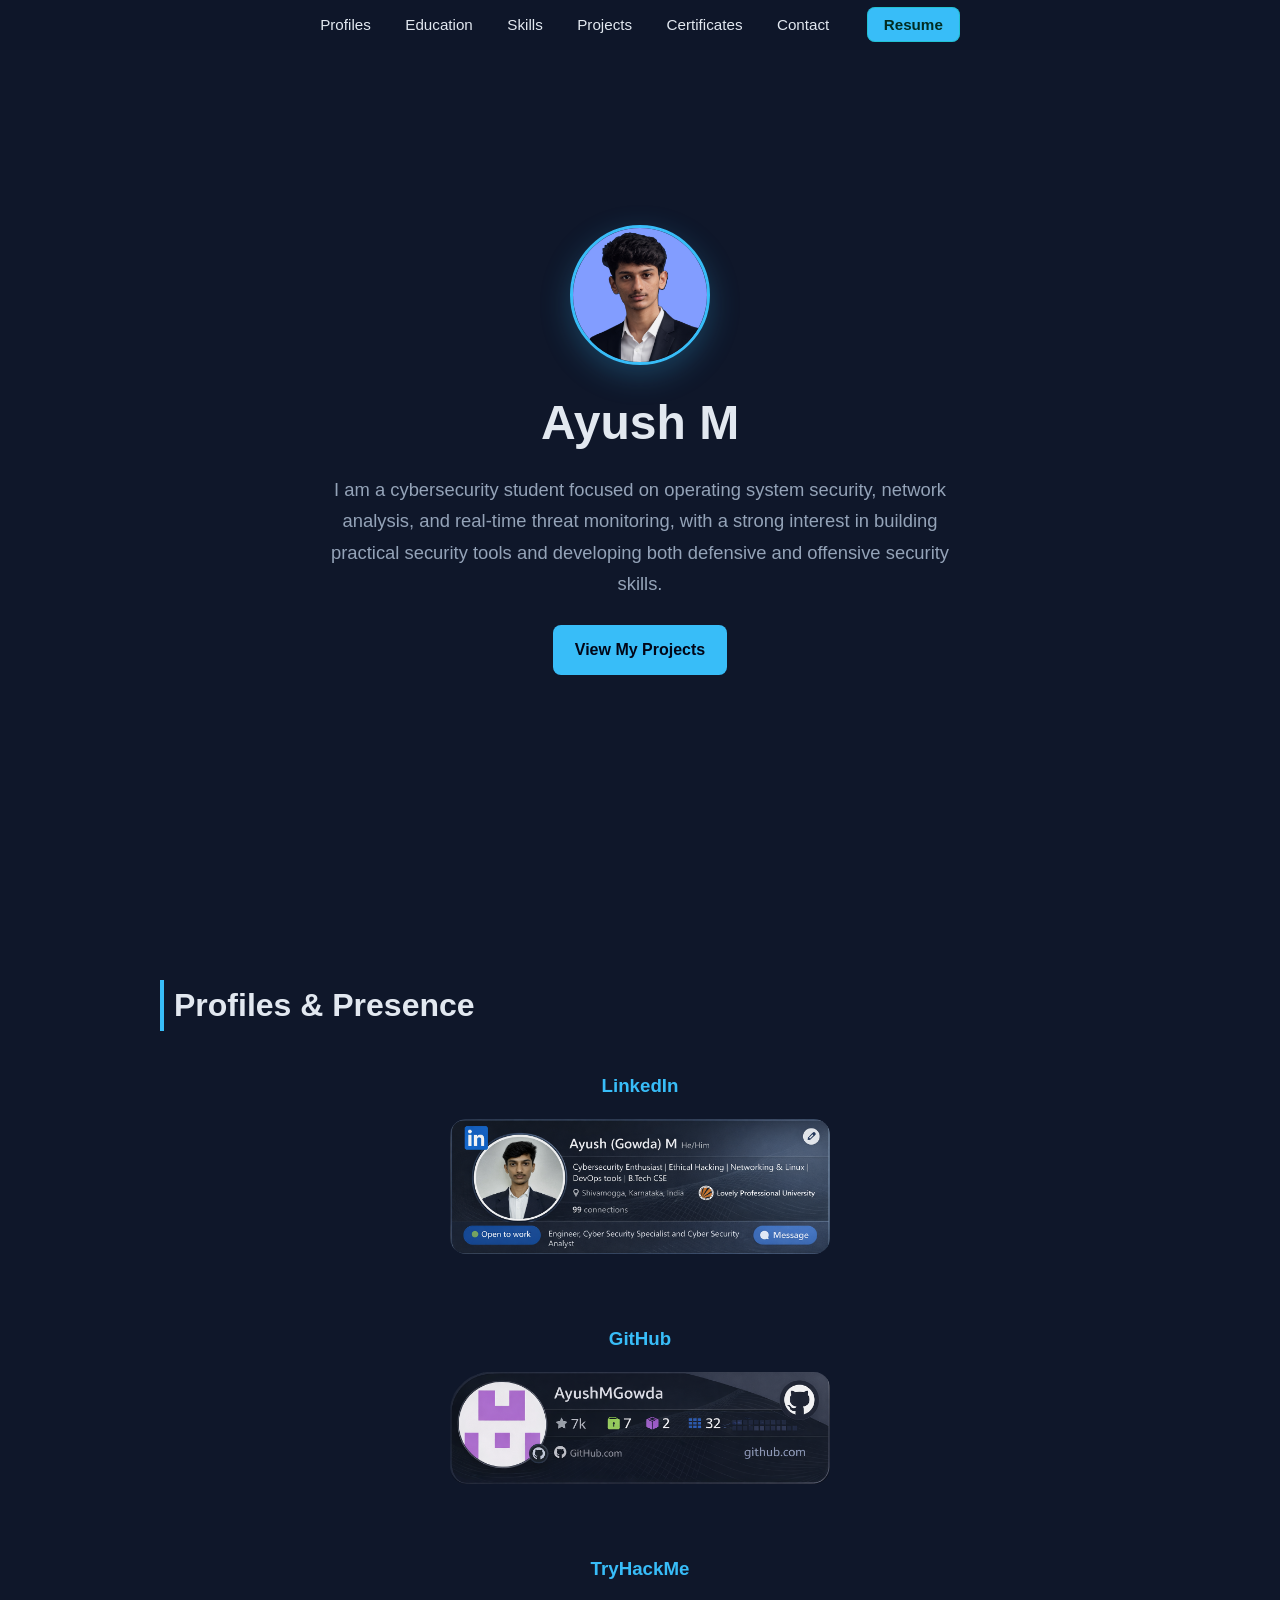
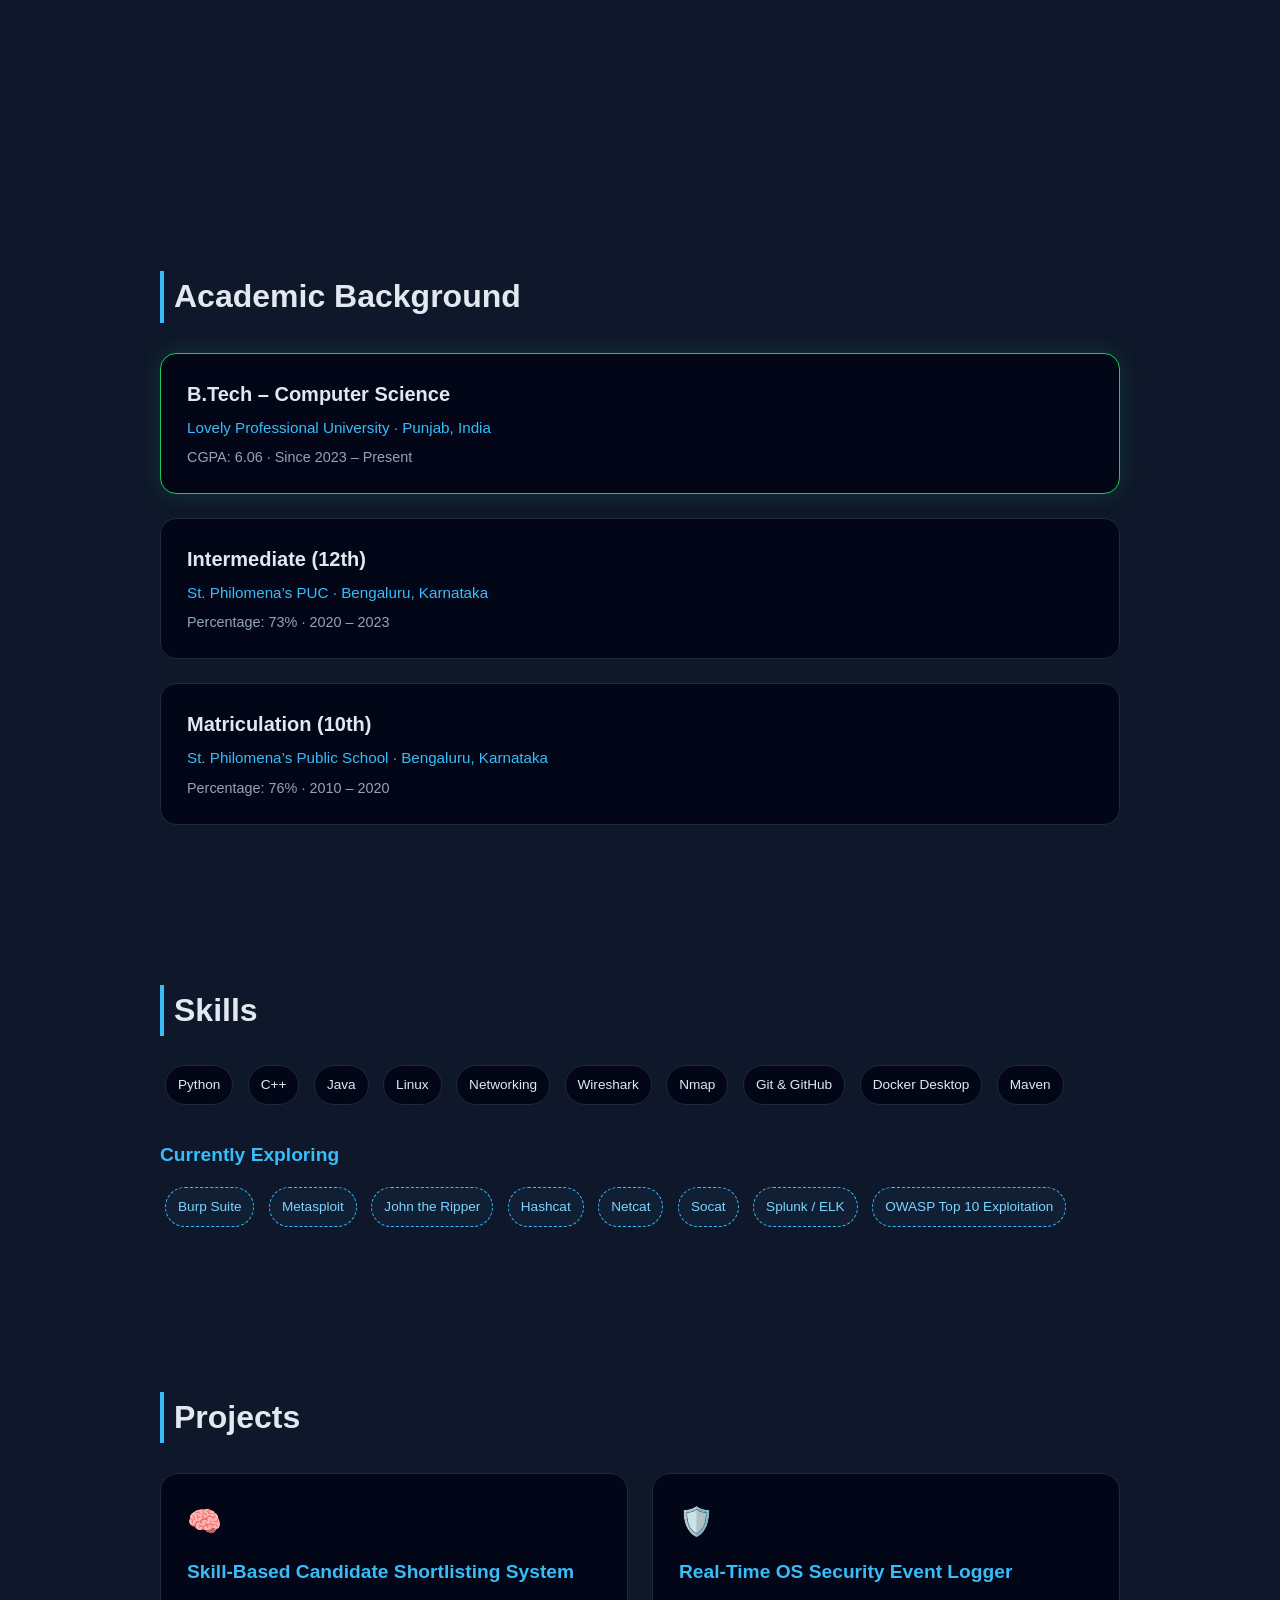
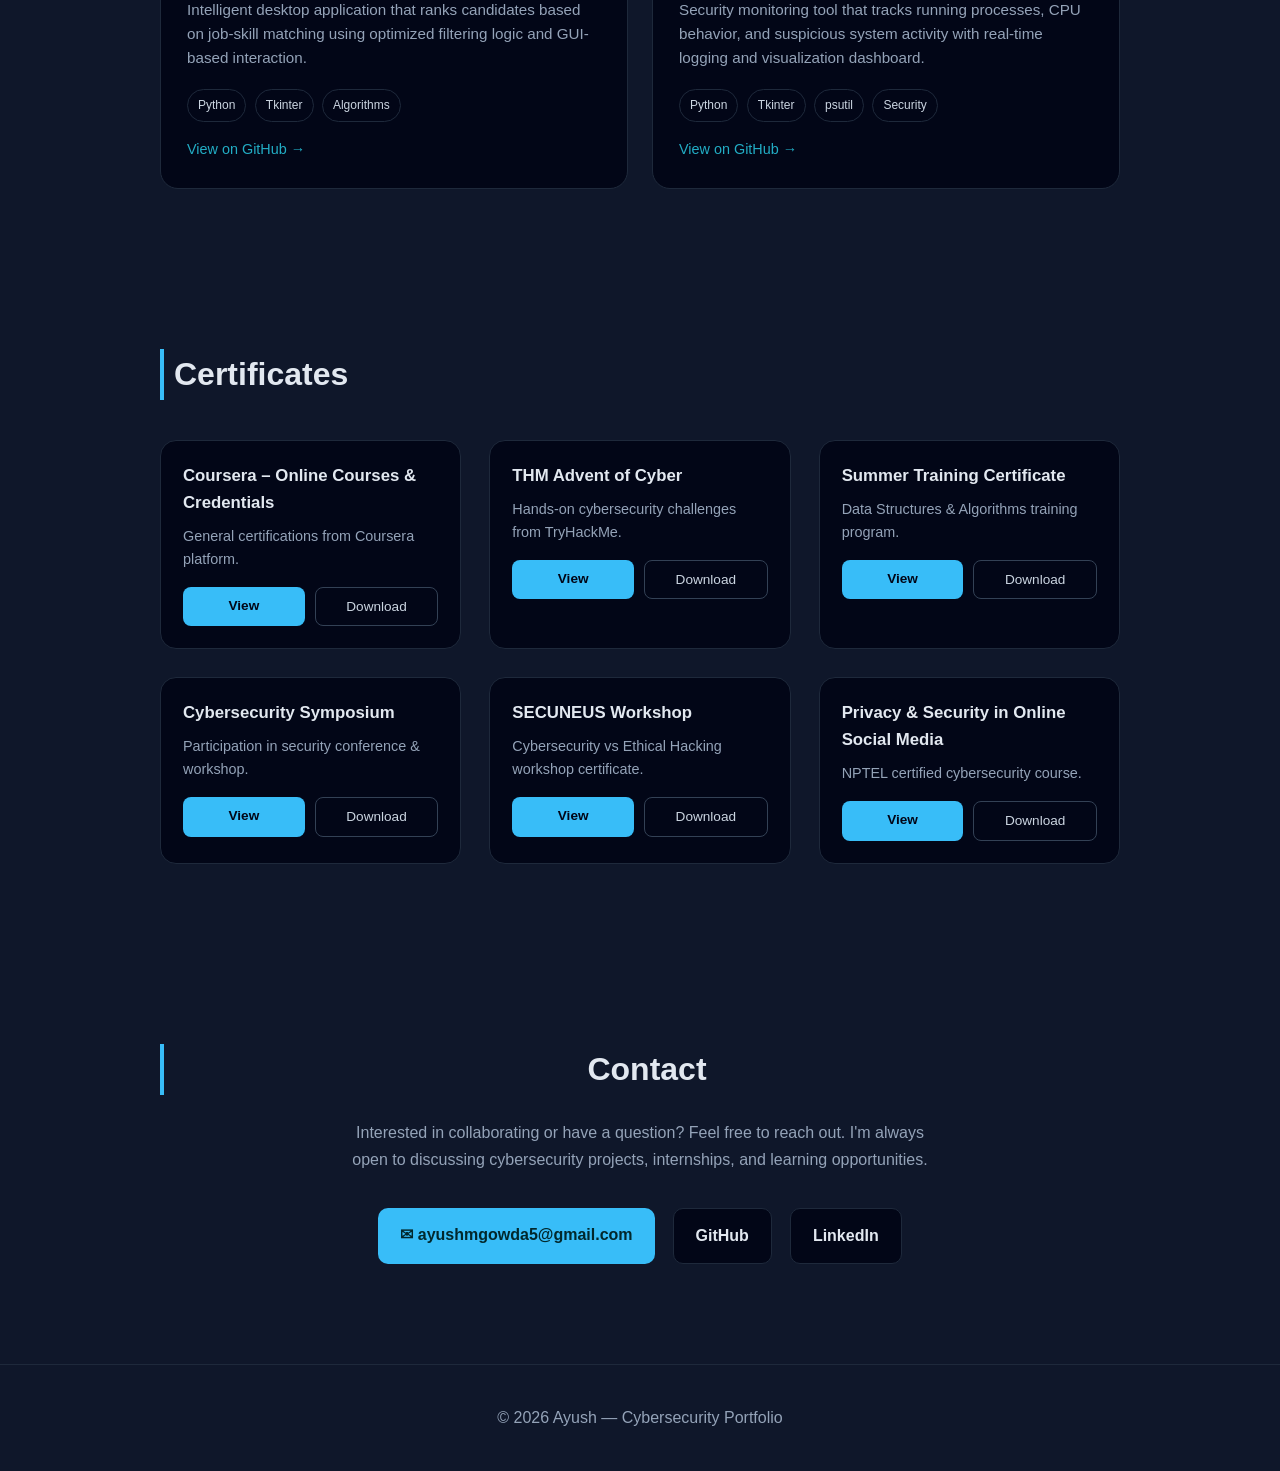
==== index.html @ c47e3561 "files upload" ====
<!DOCTYPE html>
<html lang="en">
<head>
  <meta charset="UTF-8" />
  <meta name="viewport" content="width=device-width, initial-scale=1.0" />
  <title>Ayush M | Cybersecurity Portfolio</title>

  <link rel="stylesheet" href="style.css" />
</head>

<body>

  <!-- ===== Navbar ===== -->
  <nav aria-label="Main navigation">
    <a href="#profiles">Profiles</a>
    <a href="#education">Education</a>
    <a href="#skills">Skills</a>
    <a href="#projects">Projects</a>
    <a href="#certificates">Certificates</a>
    <a href="#contact">Contact</a>
    <a href="https://drive.google.com/file/d/1e9GS_z1TIS4HU4Tg2Tjw9LN18gE1w0UC/view?usp=sharing" class="resume-btn" target="_blank">Resume</a>

  </nav>

  <!-- ===== Hero ===== -->
  <header class="hero">
    <img src="profile.png" alt="Portrait of Ayush M" class="hero-photo" />

    <h1>Ayush M</h1>

    <p class="hero-tagline">
      I am a cybersecurity student focused on operating system security,
       network analysis, and real-time threat monitoring, with a strong
      interest in building practical security tools and developing both
       defensive and offensive security skills.
    </p>

    <a class="button" href="#projects">View My Projects</a>
  </header>

  <!-- ===== Profiles ===== -->
  <section id="profiles">
    <h2>Profiles & Presence</h2>

    <div class="profiles-grid">

      <div class="profile-badge">
        <h3>LinkedIn</h3>
        <a href="https://www.linkedin.com/in/ayush-m-gowda/" target="_blank" rel="noopener noreferrer">
          <img src="linkedin_profile_badge.png" alt="LinkedIn profile preview of Ayush M">
        </a>
      </div>

      <div class="profile-badge">
        <h3>GitHub</h3>
        <a href="https://github.com/AyushMGowda" target="_blank" rel="noopener noreferrer">
          <img src="github_profile_badge.png" alt="GitHub profile preview of Ayush M">
        </a>
      </div>

      <div class="profile-badge">
        <h3>TryHackMe</h3>
        <!-- iframe should NOT be inside anchor -->
        <iframe
          src="https://tryhackme.com/api/v2/badges/public-profile?userPublicId=5885483"
          loading="lazy"
          title="TryHackMe public badge for ayushmgowda5">
        </iframe>
      </div>

    </div>
  </section>

  <!-- ===== Education ===== -->
<section id="education">
  <h2>Academic Background</h2>

  <div class="edu-timeline">

    <div class="edu-card highlight">
      <h3>B.Tech – Computer Science</h3>
      <p class="edu-place">Lovely Professional University · Punjab, India</p>
      <p class="edu-meta">CGPA: 6.06 · Since 2023 – Present</p>
    </div>

    <div class="edu-card">
      <h3>Intermediate (12th)</h3>
      <p class="edu-place">St. Philomena’s PUC · Bengaluru, Karnataka</p>
      <p class="edu-meta">Percentage: 73% · 2020 – 2023</p>
    </div>

    <div class="edu-card">
      <h3>Matriculation (10th)</h3>
      <p class="edu-place">St. Philomena’s Public School · Bengaluru, Karnataka</p>
      <p class="edu-meta">Percentage: 76% · 2010 – 2020</p>
    </div>

  </div>
</section>

  <!-- ===== Skills ===== -->
  <section id="skills">
    <h2>Skills</h2>
    <div class="skills">
      <span>Python</span>
      <span>C++</span>
      <span>Java</span>
      <span>Linux</span>
      <span>Networking</span>
      <span>Wireshark</span>
      <span>Nmap</span>
      <span>Git & GitHub</span>
      <span>Docker Desktop</span>
      <span>Maven</span>
    </div>

    <h3 class="skills-subtitle">Currently Exploring</h3>

<div class="skills learning">
  <span>Burp Suite</span>
  <span>Metasploit</span>
  <span>John the Ripper</span>
  <span>Hashcat</span>
  <span>Netcat</span>
  <span>Socat</span>
  <span>Splunk / ELK</span>
  <span>OWASP Top 10 Exploitation</span>
</div>

  </section>

<!-- ===== Projects ===== -->
<section id="projects">
  <h2>Projects</h2>

  <div class="projects">

    <!-- Project 1 -->
    <div class="project-card">
      <div class="project-icon">🧠</div>

      <h3>Skill-Based Candidate Shortlisting System</h3>

      <p>
        Intelligent desktop application that ranks candidates based on
        job-skill matching using optimized filtering logic and GUI-based
        interaction.
      </p>

      <div class="project-tags">
        <span>Python</span>
        <span>Tkinter</span>
        <span>Algorithms</span>
      </div>

      <a href="#" class="project-link" target="_blank">
        View on GitHub →
      </a>
    </div>


    <!-- Project 2 -->
    <div class="project-card">
      <div class="project-icon">🛡️</div>

      <h3>Real-Time OS Security Event Logger</h3>

      <p>
        Security monitoring tool that tracks running processes,
        CPU behavior, and suspicious system activity with real-time logging
        and visualization dashboard.
      </p>

      <div class="project-tags">
        <span>Python</span>
        <span>Tkinter</span>
        <span>psutil</span>
        <span>Security</span>
      </div>

      <a href="#" class="project-link" target="_blank">
        View on GitHub →
      </a>
    </div>

  </div>
</section>


  <!-- ===== Certificates ===== -->
  <section id="certificates">
    <h2>Certificates</h2>

    <div class="cert-grid">

      <div class="cert-card">
        <h3>Coursera – Online Courses & Credentials</h3>
        <p>General certifications from Coursera platform.</p>
        <div class="cert-actions">
          <a href="https://drive.google.com/file/d/1CeK_8EjUZOMtSkcvjGCDk52lTaQOgb_Z/view" target="_blank" class="view">View</a>
          <a href="https://drive.google.com/uc?export=download&id=1CeK_8EjUZOMtSkcvjGCDk52lTaQOgb_Z" class="download">Download</a>
        </div>
      </div>

      <div class="cert-card">
        <h3>THM Advent of Cyber</h3>
        <p>Hands-on cybersecurity challenges from TryHackMe.</p>
        <div class="cert-actions">
          <a href="https://drive.google.com/file/d/17itFkmhYwavqNWY-CuV1o-xlTZSJJIsL/view" target="_blank" class="view">View</a>
          <a href="https://drive.google.com/uc?export=download&id=17itFkmhYwavqNWY-CuV1o-xlTZSJJIsL" class="download">Download</a>
        </div>
      </div>

      <div class="cert-card">
        <h3>Summer Training Certificate</h3>
        <p>Data Structures & Algorithms training program.</p>
        <div class="cert-actions">
          <a href="https://drive.google.com/file/d/1c_GR7cIvp_8b8wztqER3wLENBntvOQyf/view" target="_blank" class="view">View</a>
          <a href="https://drive.google.com/uc?export=download&id=1c_GR7cIvp_8b8wztqER3wLENBntvOQyf" class="download">Download</a>
        </div>
      </div>

      <div class="cert-card">
        <h3>Cybersecurity Symposium</h3>
        <p>Participation in security conference & workshop.</p>
        <div class="cert-actions">
          <a href="https://drive.google.com/file/d/1qPj5F5xiitFDLBQ02G-q_QYHvZDHtDNQ/view" target="_blank" class="view">View</a>
          <a href="https://drive.google.com/uc?export=download&id=1qPj5F5xiitFDLBQ02G-q_QYHvZDHtDNQ" class="download">Download</a>
        </div>
      </div>

      <div class="cert-card">
        <h3>SECUNEUS Workshop</h3>
        <p>Cybersecurity vs Ethical Hacking workshop certificate.</p>
        <div class="cert-actions">
          <a href="https://drive.google.com/file/d/1QDGmNVqzE8zt6BCQBCf60lFXmJiVtIOt/view" target="_blank" class="view">View</a>
          <a href="https://drive.google.com/uc?export=download&id=1QDGmNVqzE8zt6BCQBCf60lFXmJiVtIOt" class="download">Download</a>
        </div>
      </div>

      <div class="cert-card">
        <h3>Privacy & Security in Online Social Media</h3>
        <p>NPTEL certified cybersecurity course.</p>
        <div class="cert-actions">
          <a href="https://drive.google.com/file/d/1Kfb9rkTUmOOCiqLbY4N63pXbIK0rRkrx/view" target="_blank" class="view">View</a>
          <a href="https://drive.google.com/uc?export=download&id=1Kfb9rkTUmOOCiqLbY4N63pXbIK0rRkrx" class="download">Download</a>
        </div>
      </div>

    </div>
  </section>



  <!-- ===== Contact ===== -->
<section id="contact" class="contact-section">
  <h2>Contact</h2>

  <p class="contact-desc">
    Interested in collaborating or have a question?  
    Feel free to reach out. I'm always open to discussing  
    cybersecurity projects, internships, and learning opportunities.
  </p>

  <div class="contact-buttons">

    <a href="mailto:ayushmgowda5@gmail.com" class="contact-btn primary">
      ✉ ayushmgowda5@gmail.com
    </a>

    <a href="https://github.com/AyushMGowda" target="_blank" class="contact-btn">
      GitHub
    </a>

    <a href="https://www.linkedin.com/in/ayush-m-gowda/" target="_blank" class="contact-btn">
      LinkedIn
    </a>

  </div>
</section>


  <footer>
    <p>© 2026 Ayush — Cybersecurity Portfolio</p>
  </footer>

</body>
</html>
---- style.css ----
* {
  margin: 0;
  padding: 0;
  box-sizing: border-box;
  font-family: Arial, Helvetica, sans-serif;
}

body {
  background: #0f172a;
  color: #e2e8f0;
  line-height: 1.6;
}

/* ===== Navbar ===== */
nav {
  position: fixed;
  top: 0;
  width: 100%;
  background: rgba(15, 23, 42, 0.9);
  padding: 12px 0;
  text-align: center;
  backdrop-filter: blur(10px);
  z-index: 1000;
}

nav a {
  color: #e2e8f0;
  margin: 0 15px;
  text-decoration: none;
  font-size: 0.95rem;
  transition: color 0.3s;
}

nav a:hover {
  color: #38bdf8;
}

/* ===== Resume Button in Navbar ===== */
.resume-btn {
  background: #38bdf8;            /* bright green accent */
  color: #022c22;
  padding: 8px 16px;
  border-radius: 8px;
  font-weight: 600;
  margin-left: 18px;
  transition: all 0.25s ease;
  border: 1px solid rgba(0, 197, 154, 0.4);
}

.resume-btn:hover {
  background: #16a38b;
  color: #ecfdf5;
  transform: translateY(-1px);
  box-shadow: 0 6px 18px rgba(34,197,94,0.25);
}


/* ===== Hero ===== */
.hero {
  height: 100vh;
  display: flex;
  flex-direction: column;
  justify-content: center;
  align-items: center;
  text-align: center;
  padding: 20px;
}

.hero-photo {
  width: 140px;
  height: 140px;
  object-fit: cover;
  border-radius: 50%;
  border: 3px solid #38bdf8;
  margin-bottom: 20px;
  box-shadow: 0 10px 30px rgba(56, 189, 248, 0.25);
}

.hero h1 {
  font-size: 3rem;
  margin-bottom: 12px;
}

.hero-tagline {
  max-width: 620px;
  font-size: 1.15rem;
  color: #94a3b8;
  line-height: 1.7;
}

.button {
  display: inline-block;
  margin-top: 26px;
  padding: 12px 22px;
  background: #38bdf8;
  color: #020617;
  border-radius: 8px;
  text-decoration: none;
  font-weight: bold;
  transition: 0.25s ease;
}

.button:hover {
  background: #0ea5e9;
  transform: translateY(-2px);
}

/* ===== Education Section ===== */

#education {
  padding-top: 60px;
}

.edu-timeline {
  display: flex;
  flex-direction: column;
  gap: 24px;
  margin-top: 30px;
}

/* Card base */
.edu-card {
  background: linear-gradient(145deg, #020617, #020617);
  border: 1px solid #1e293b;
  border-radius: 16px;
  padding: 24px 26px;
  transition: 0.25s ease;
  position: relative;
}

/* Hover glow */
.edu-card:hover {
  transform: translateY(-4px);
  border-color: #38bdf8;
  box-shadow: 0 0 18px rgba(56, 189, 248, 0.15);
}

/* Highlight current degree */
.edu-card.highlight {
  border-color: #22c55e;
  box-shadow: 0 0 22px rgba(34, 197, 94, 0.18);
}

/* Title */
.edu-card h3 {
  font-size: 1.25rem;
  color: #e2e8f0;
  margin-bottom: 6px;
}

/* University / school */
.edu-place {
  color: #38bdf8;
  font-size: 0.95rem;
  margin-bottom: 6px;
}

/* CGPA / % / year */
.edu-meta {
  color: #94a3b8;
  font-size: 0.9rem;
}


/* ===== Sections ===== */
section {
  padding: 80px 20px;
  max-width: 1000px;
  margin: auto;
}

h2 {
  font-size: 2rem;
  margin-bottom: 24px;
  border-left: 4px solid #38bdf8;
  padding-left: 10px;
}

/* ===== Profiles ===== */

.profiles-grid {
  display: flex;
  flex-direction: column;
  align-items: center;
  gap: 70px;
  margin-top: 40px;
}

.profile-badge {
  text-align: center;
}

.profile-badge h3 {
  color: #38bdf8;
  margin-bottom: 18px;
  font-weight: 600;
}

/* 🔹 UNIFORM BADGE SIZE */
.profile-badge img,
.profile-badge iframe {
  display: block;
  margin: 0 auto;
  width: 380px;          /* ← balanced size for ALL badges */
  max-width: 100%;
  border-radius: 16px;
  transition: transform 0.25s ease, filter 0.25s ease;
}

/* 🔹 TryHackMe proportional height */
.profile-badge iframe {
  height: 130px;
  border: none;
}

/* 🔹 Hover grow effect */
.profile-badge a:hover img,
.profile-badge a:hover iframe {
  transform: scale(1.05);
  filter: brightness(1.08);
}



/* ===== Modern Project Cards ===== */

.projects {
  display: grid;
  grid-template-columns: repeat(auto-fit, minmax(280px, 1fr));
  gap: 28px;
  margin-top: 30px;
}

.project-card {
  background: linear-gradient(145deg, #020617, #020617);
  border: 1px solid #1e293b;
  border-radius: 18px;
  padding: 26px;
  transition: all 0.25s ease;
  position: relative;
  overflow: hidden;
}

.project-card:hover {
  transform: translateY(-8px);
  border-color: #38bdf8;
  box-shadow: 0 20px 45px rgba(56, 189, 248, 0.12);
}

/* icon */
.project-icon {
  font-size: 28px;
  margin-bottom: 12px;
}

/* title */
.project-card h3 {
  color: #38bdf8;
  margin-bottom: 10px;
  font-size: 1.2rem;
}

/* description */
.project-card p {
  color: #94a3b8;
  font-size: 0.95rem;
  line-height: 1.6;
}

/* tech tags */
.project-tags {
  margin-top: 14px;
}

.project-tags span {
  display: inline-block;
  font-size: 0.75rem;
  padding: 6px 10px;
  margin: 4px 4px 0 0;
  border-radius: 999px;
  border: 1px solid #1e293b;
  color: #cbd5e1;
  background: #020617;
}

/* github link */
.project-link {
  display: inline-block;
  margin-top: 16px;
  color: #22adc5;
  text-decoration: none;
  font-size: 0.9rem;
  font-weight: 500;
  transition: all 0.2s ease;
}

.project-link:hover {
  color: #0ffbff;
  transform: translateX(4px);
}


/* ===== Projects ===== */

.projects {
  display: grid;
  grid-template-columns: repeat(auto-fit, minmax(260px, 1fr));
  gap: 24px;
}

.card {
  background: #020617;
  border: 1px solid #1e293b;
  border-radius: 14px;
  padding: 20px;
  transition: 0.25s ease;
}

.card:hover {
  transform: translateY(-6px);
  box-shadow: 0 15px 35px rgba(0,0,0,0.4);
}

.card h3 {
  color: #38bdf8;
  margin-bottom: 10px;
}

/* ===== Skills ===== */

.skills span {
  display: inline-block;
  background: #020617;
  border: 1px solid #1e293b;
  padding: 8px 12px;
  margin: 5px;
  border-radius: 20px;
  font-size: 0.85rem;
}

/* ===== Footer ===== */

footer {
  text-align: center;
  padding: 40px 20px;
  border-top: 1px solid #1e293b;
  color: #94a3b8;
}

/* ===== Responsive ===== */

@media (max-width: 768px) {
  .hero h1 {
    font-size: 2.2rem;
  }

  .profile-badge img,
  .profile-badge iframe {
    width: 100%;
  }
}

/* ===== Certificates Section ===== */

.cert-grid {
  display: grid;
  grid-template-columns: repeat(auto-fit, minmax(280px, 1fr));
  gap: 28px;
  margin-top: 40px;
}

.cert-card {
  background: #020617;
  border: 1px solid #1e293b;
  border-radius: 16px;
  padding: 22px;
  transition: 0.25s ease;
  position: relative;
  overflow: hidden;
}

.cert-card:hover {
  transform: translateY(-6px);
  box-shadow: 0 15px 40px rgba(0,0,0,0.5);
  border-color: #38bdf8;
}

.cert-card h3 {
  color: #e2e8f0;
  font-size: 1.05rem;
  margin-bottom: 8px;
}

.cert-card p {
  color: #94a3b8;
  font-size: 0.9rem;
  margin-bottom: 16px;
}

/* Buttons */
.cert-actions {
  display: flex;
  gap: 10px;
}

.cert-actions a {
  flex: 1;
  text-align: center;
  padding: 8px 10px;
  border-radius: 8px;
  font-size: 0.85rem;
  text-decoration: none;
  transition: 0.2s ease;
}

/* View button */
.cert-actions .view {
  background: #38bdf8;
  color: #020617;
  font-weight: 600;
}

.cert-actions .view:hover {
  background: #0ea5e9;
}

/* Download button */
.cert-actions .download {
  background: transparent;
  border: 1px solid #334155;
  color: #cbd5e1;
}

.cert-actions .download:hover {
  border-color: #38bdf8;
  color: #38bdf8;
}

/* Subtitle inside skills */
.skills-subtitle {
  margin-top: 30px;
  margin-bottom: 12px;
  font-size: 1.2rem;
  color: #38bdf8;
}

/* Learning skills style (slightly different tone) */
.skills.learning span {
  border: 1px dashed #38bdf8;
  background: rgba(56, 189, 248, 0.05);
  color: #7dd3fc;
}

/* ===== Modern Contact Section ===== */

.contact-section {
  text-align: center;
  padding: 100px 20px;
}


.contact-desc {
  max-width: 600px;
  margin: 15px auto 35px;
  color: #94a3b8;
  line-height: 1.7;
}

.contact-buttons {
  display: flex;
  justify-content: center;
  gap: 18px;
  flex-wrap: wrap;
}

/* Button base */
.contact-btn {
  padding: 14px 22px;
  border-radius: 10px;
  text-decoration: none;
  font-weight: 600;
  border: 1px solid #1e293b;
  color: #e2e8f0;
  background: #020617;
  transition: 0.25s ease;
}

/* Hover */
.contact-btn:hover {
  transform: translateY(-3px);
  border-color: #38bdf8;
  color: #38bdf8;
}

/* Primary email button */
.contact-btn.primary {
  background: #38bdf8;
  color: #02282c;
  border: none;
}

.contact-btn.primary:hover {
  background: #38bdf8;
  color: #ecfdf5;
}
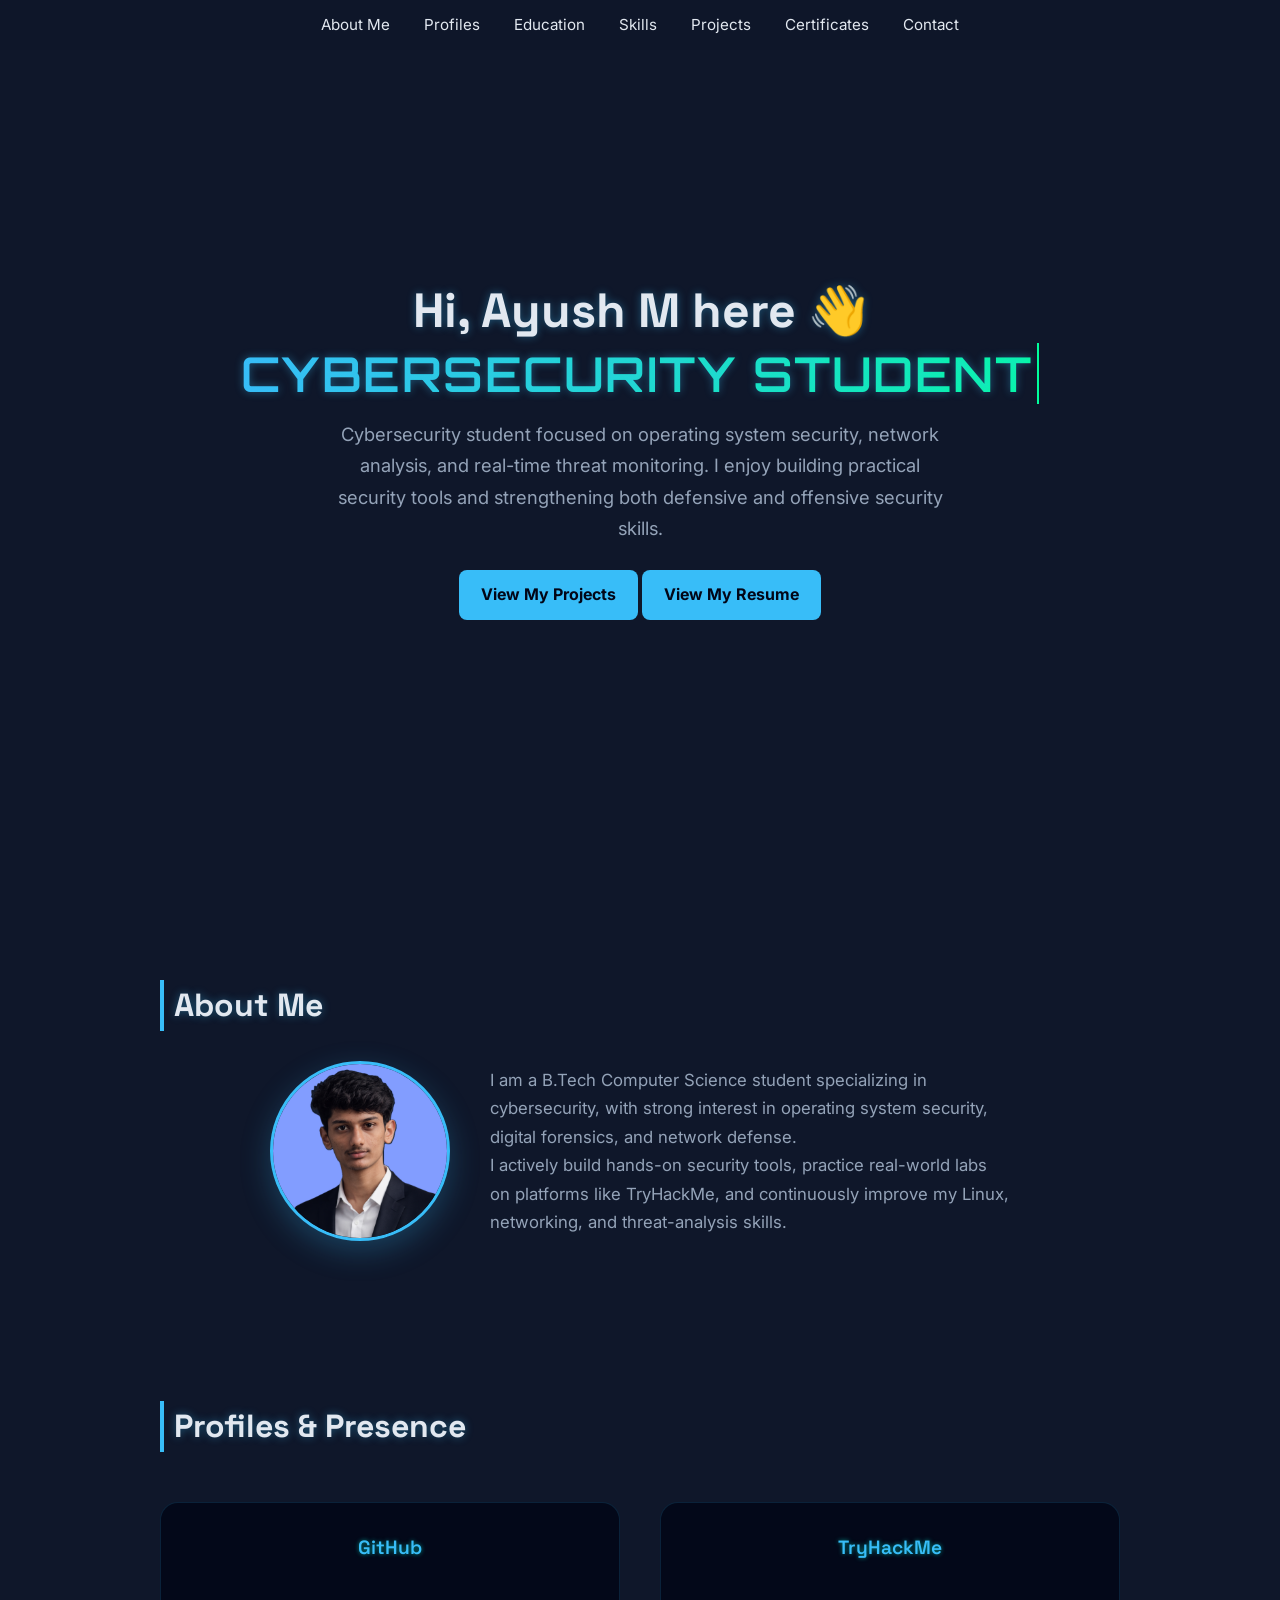
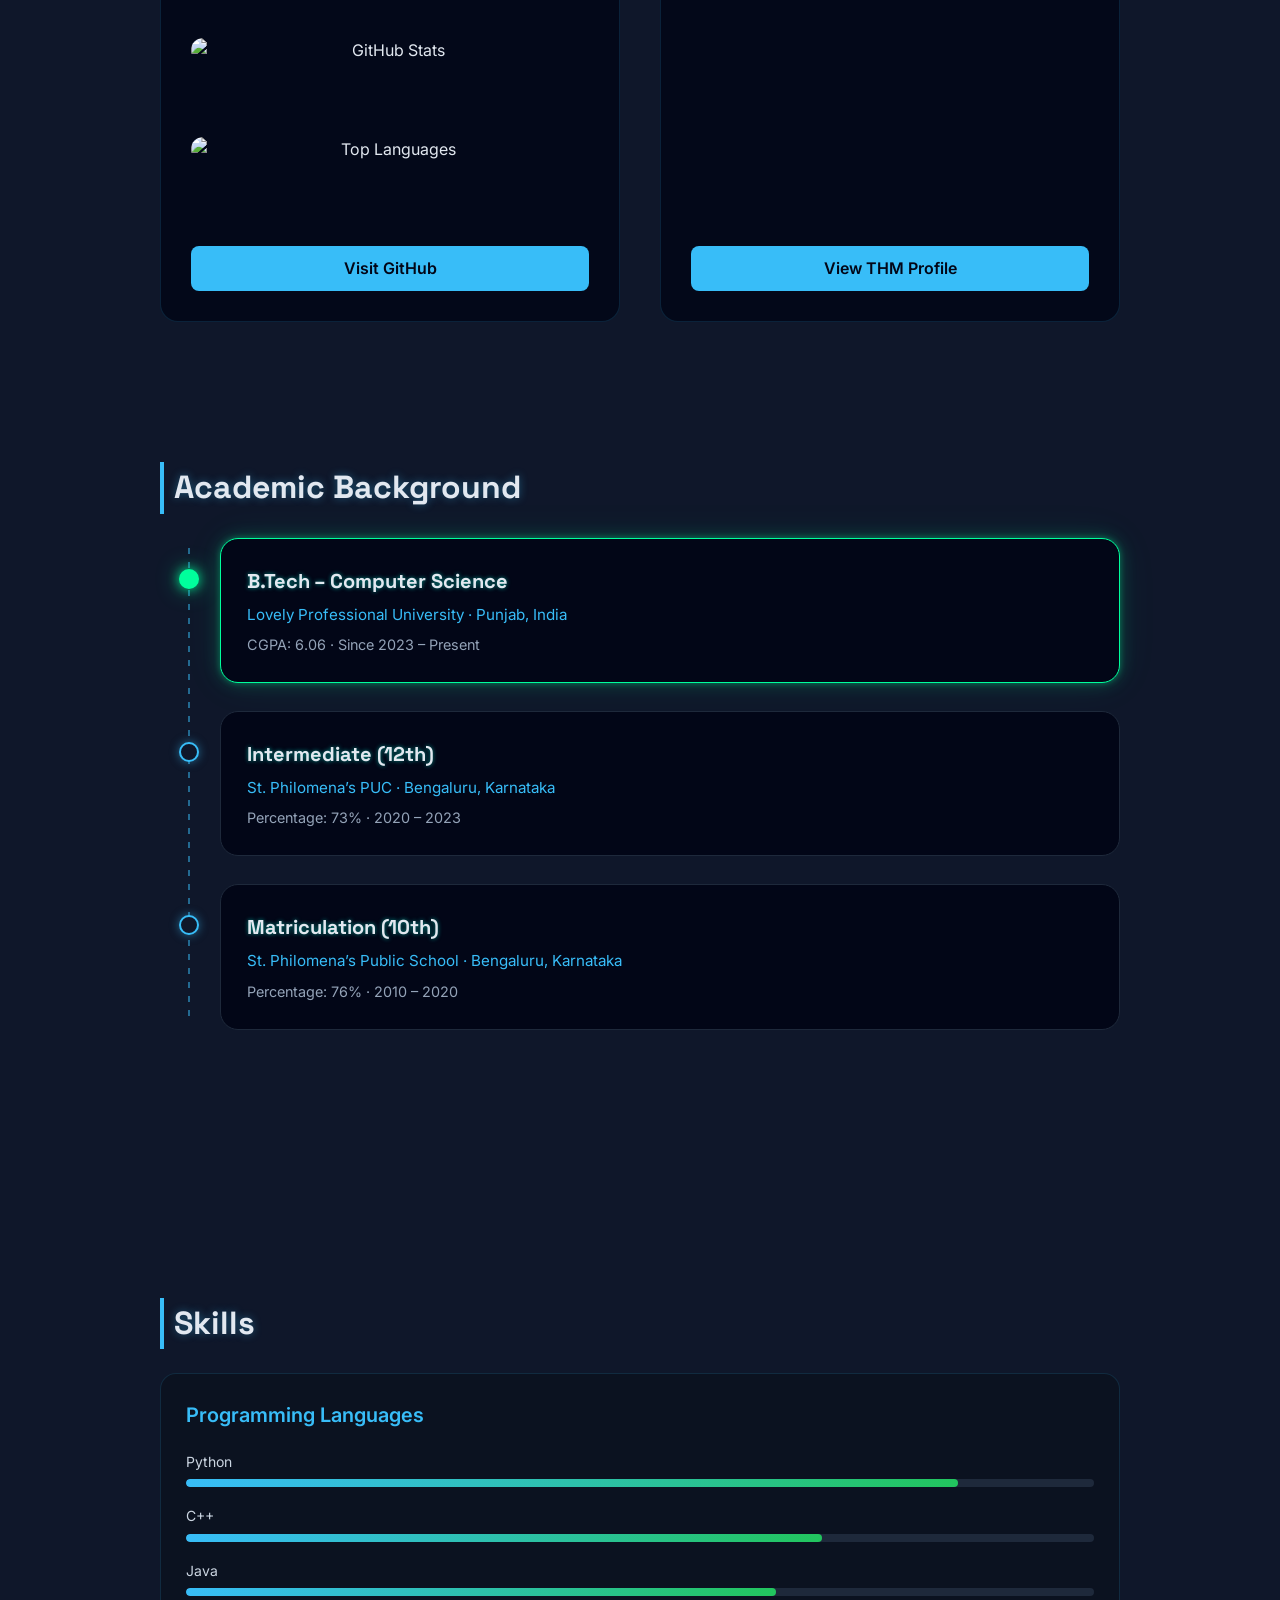
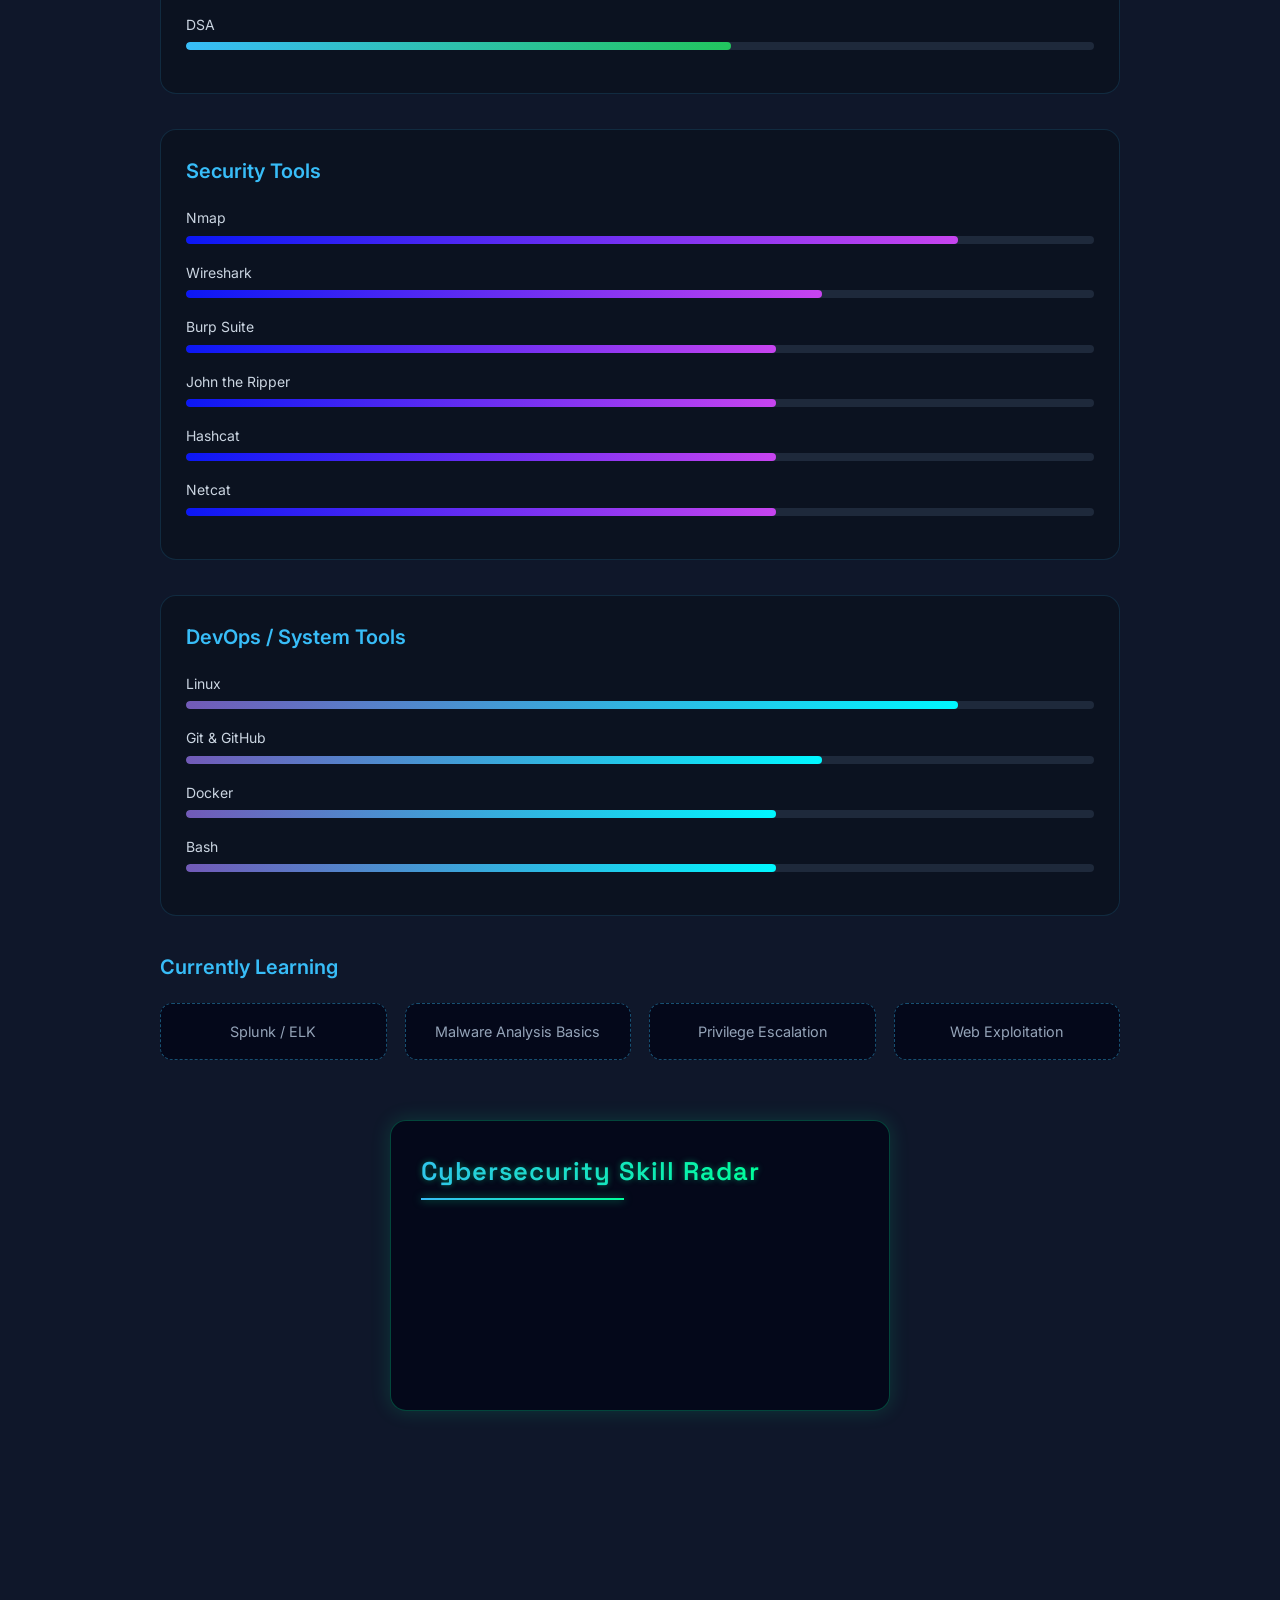
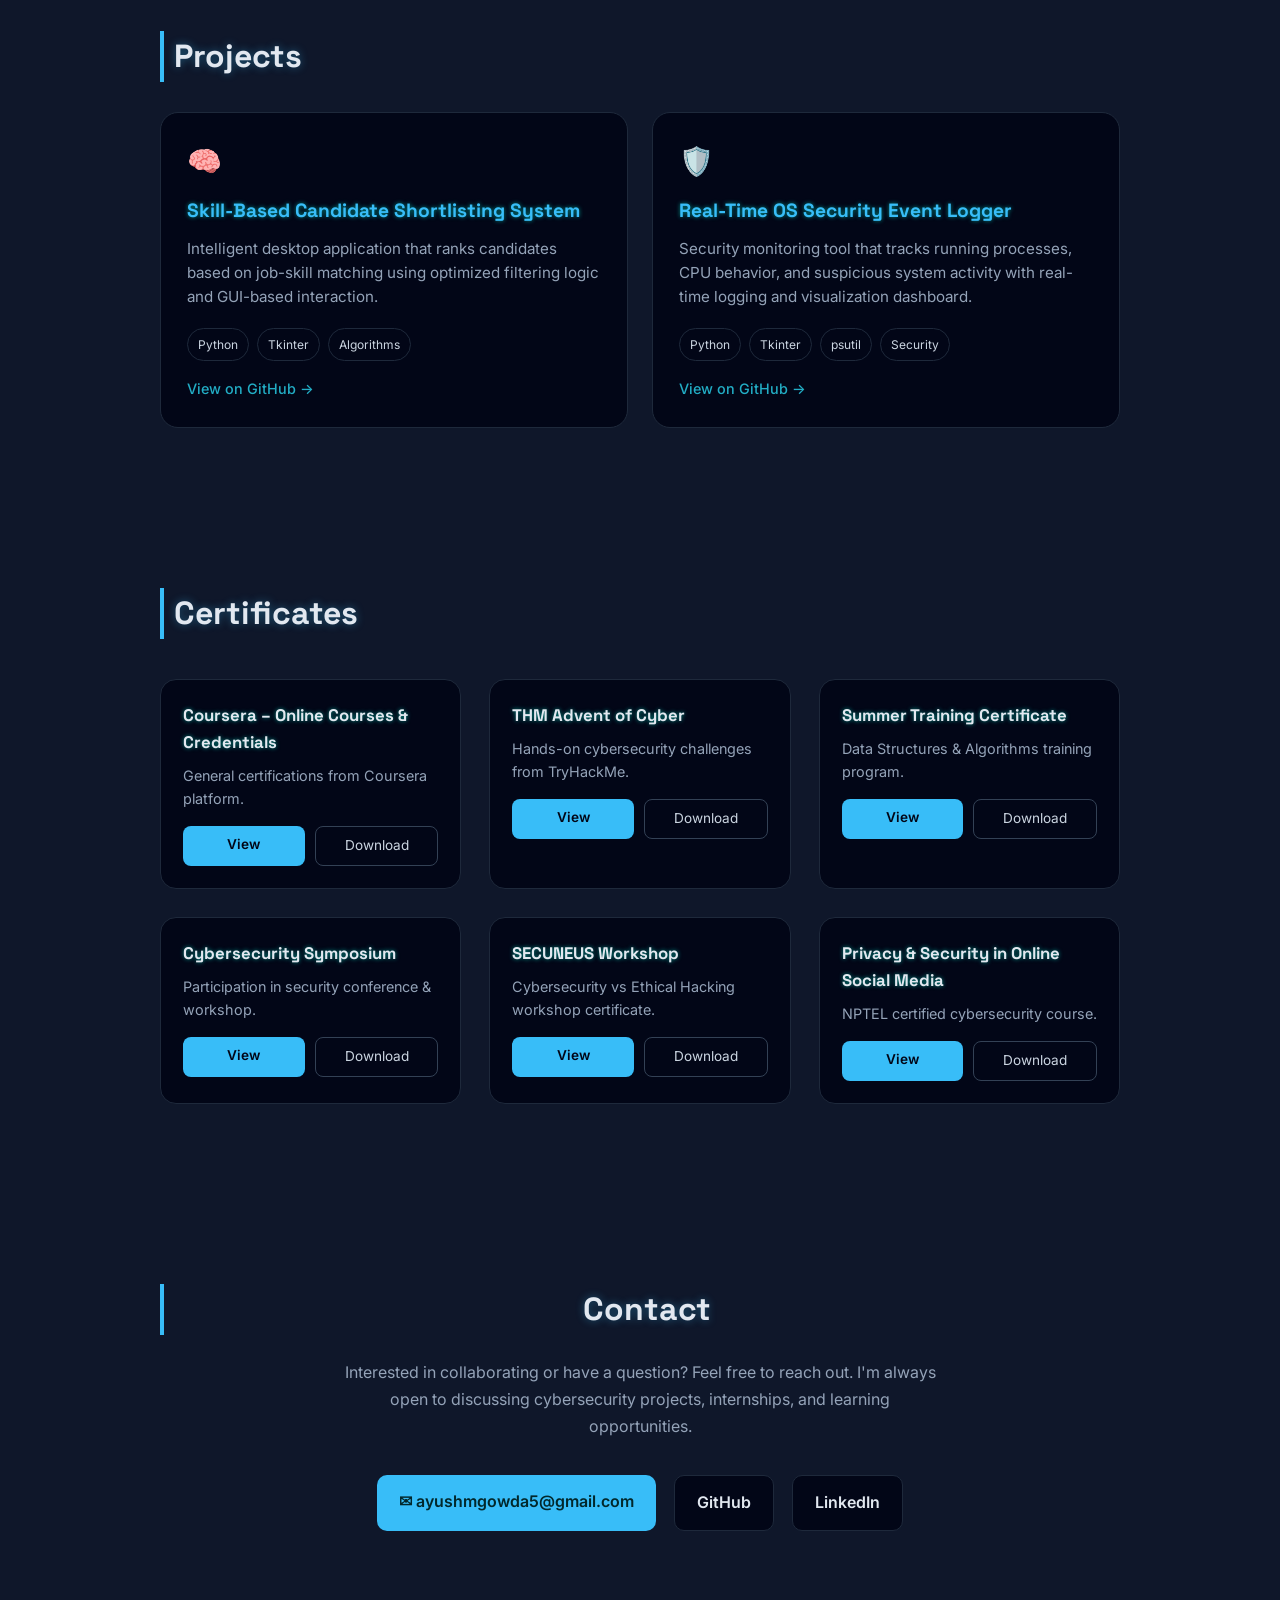
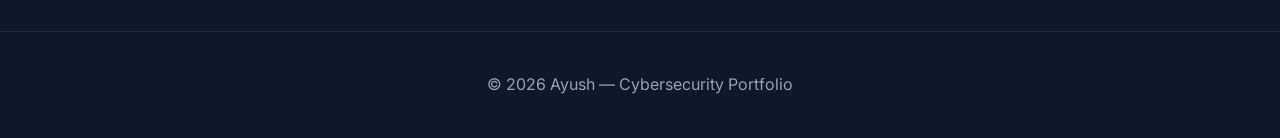
==== commit 1bc6aec5: "1st update There's a major change in UI and the addition of contents." ====
--- a/index.html
+++ b/index.html
@@ -3,128 +3,278 @@
 <head>
   <meta charset="UTF-8" />
   <meta name="viewport" content="width=device-width, initial-scale=1.0" />
+  <link href="https://fonts.googleapis.com/css2?family=Orbitron:wght@500;600;700&display=swap" rel="stylesheet">
+  <link href="https://fonts.googleapis.com/css2?family=Inter:wght@400;500;600&family=Space+Grotesk:wght@500;600;700&display=swap" rel="stylesheet">
   <title>Ayush M | Cybersecurity Portfolio</title>
 
   <link rel="stylesheet" href="style.css" />
+
 </head>
 
 <body>
 
   <!-- ===== Navbar ===== -->
   <nav aria-label="Main navigation">
+    <a href="#about">About Me</a>
     <a href="#profiles">Profiles</a>
     <a href="#education">Education</a>
     <a href="#skills">Skills</a>
     <a href="#projects">Projects</a>
     <a href="#certificates">Certificates</a>
     <a href="#contact">Contact</a>
-    <a href="https://drive.google.com/file/d/1e9GS_z1TIS4HU4Tg2Tjw9LN18gE1w0UC/view?usp=sharing" class="resume-btn" target="_blank">Resume</a>
 
   </nav>
 
   <!-- ===== Hero ===== -->
-  <header class="hero">
-    <img src="profile.png" alt="Portrait of Ayush M" class="hero-photo" />
-
-    <h1>Ayush M</h1>
-
-    <p class="hero-tagline">
-      I am a cybersecurity student focused on operating system security,
-       network analysis, and real-time threat monitoring, with a strong
-      interest in building practical security tools and developing both
-       defensive and offensive security skills.
-    </p>
-
+<header class="hero">
+
+  <h1 class="hero-title">
+  Hi, Ayush M here <span class="wave">👋</span><br>
+  <span class="typing-text"></span>
+</h1>
+
+  <p class="hero-tagline">
+    Cybersecurity student focused on operating system security, network analysis,
+    and real-time threat monitoring. I enjoy building practical security tools
+    and strengthening both defensive and offensive security skills.
+  </p>
+
+  <div class="hero-buttons">
     <a class="button" href="#projects">View My Projects</a>
-  </header>
+    <a class="button resume-btn" href="" target="_blank">View My Resume</a>
+  </div>
+
+</header>
+
 
   <!-- ===== Profiles ===== -->
-  <section id="profiles">
-    <h2>Profiles & Presence</h2>
-
-    <div class="profiles-grid">
-
-      <div class="profile-badge">
-        <h3>LinkedIn</h3>
-        <a href="https://www.linkedin.com/in/ayush-m-gowda/" target="_blank" rel="noopener noreferrer">
-          <img src="linkedin_profile_badge.png" alt="LinkedIn profile preview of Ayush M">
-        </a>
-      </div>
-
-      <div class="profile-badge">
-        <h3>GitHub</h3>
-        <a href="https://github.com/AyushMGowda" target="_blank" rel="noopener noreferrer">
-          <img src="github_profile_badge.png" alt="GitHub profile preview of Ayush M">
-        </a>
-      </div>
-
-      <div class="profile-badge">
-        <h3>TryHackMe</h3>
-        <!-- iframe should NOT be inside anchor -->
-        <iframe
+<section id="about">
+  <h2>About Me</h2>
+
+  <div class="about-container">
+
+    <img src="profile.png" alt="Ayush profile photo" class="about-photo">
+
+    <div class="about-text">
+      <p>
+        I am a B.Tech Computer Science student specializing in cybersecurity,
+        with strong interest in operating system security, digital forensics,
+        and network defense.
+      </p>
+
+      <p>
+        I actively build hands-on security tools, practice real-world labs on
+        platforms like TryHackMe, and continuously improve my Linux,
+        networking, and threat-analysis skills.
+      </p>
+    </div>
+
+  </div>
+</section>
+
+<!-- ===== Profiles ===== -->
+<section id="profiles">
+  <h2>Profiles & Presence</h2>
+
+  <div class="profiles-grid">
+
+    <!-- GitHub -->
+    <div class="profile-card">
+      <h3 class="profile-title">GitHub</h3>
+
+      <div class="profile-media">
+        <img src="https://github-readme-stats-sigma-five.vercel.app/api?username=AyushMGowda&show_icons=true&theme=tokyonight&hide_border=true&bg_color=00000000" alt="GitHub Stats">
+      </div>
+
+      <div class="profile-media">
+        <img src="https://github-readme-stats-sigma-five.vercel.app/api/top-langs/?username=AyushMGowda&layout=compact&theme=tokyonight&hide_border=true&bg_color=00000000" alt="Top Languages">
+      </div>
+
+      <a href="https://github.com/AyushMGowda" target="_blank" class="profile-btn">
+        Visit GitHub
+      </a>
+    </div>
+
+    <!-- TryHackMe -->
+    <div class="profile-card">
+      <h3 class="profile-title">TryHackMe</h3>
+
+      <div class="profile-media">
+        <iframe 
           src="https://tryhackme.com/api/v2/badges/public-profile?userPublicId=5885483"
-          loading="lazy"
-          title="TryHackMe public badge for ayushmgowda5">
+          title="TryHackMe Public Profile Badge">
         </iframe>
       </div>
 
-    </div>
-  </section>
-
+      <a href="https://tryhackme.com/p/ayushmgowda5" target="_blank" class="profile-btn">
+        View THM Profile
+      </a>
+    </div>
+  </div>
+</section>
   <!-- ===== Education ===== -->
 <section id="education">
   <h2>Academic Background</h2>
 
-  <div class="edu-timeline">
-
-    <div class="edu-card highlight">
-      <h3>B.Tech – Computer Science</h3>
+  <div class="edu-timeline" >
+
+    <div class="edu-card current">
+      <a href="https://www.lpu.in/" target="_blank" rel="noopener noreferrer">
+        <h3>B.Tech – Computer Science</h3>
       <p class="edu-place">Lovely Professional University · Punjab, India</p>
       <p class="edu-meta">CGPA: 6.06 · Since 2023 – Present</p>
+      </a>
     </div>
 
     <div class="edu-card">
+      <a href="https://www.stphilomenascollege.com/" target="_blank" rel="noopener noreferrer">
       <h3>Intermediate (12th)</h3>
       <p class="edu-place">St. Philomena’s PUC · Bengaluru, Karnataka</p>
       <p class="edu-meta">Percentage: 73% · 2020 – 2023</p>
+      </a>
     </div>
 
     <div class="edu-card">
+      <a href="https://www.stphilomenaspublicschool.com/" target="_blank" rel="noopener noreferrer">
       <h3>Matriculation (10th)</h3>
       <p class="edu-place">St. Philomena’s Public School · Bengaluru, Karnataka</p>
       <p class="edu-meta">Percentage: 76% · 2010 – 2020</p>
+      </a>
     </div>
 
   </div>
 </section>
 
   <!-- ===== Skills ===== -->
-  <section id="skills">
-    <h2>Skills</h2>
-    <div class="skills">
-      <span>Python</span>
-      <span>C++</span>
-      <span>Java</span>
-      <span>Linux</span>
-      <span>Networking</span>
-      <span>Wireshark</span>
-      <span>Nmap</span>
-      <span>Git & GitHub</span>
-      <span>Docker Desktop</span>
-      <span>Maven</span>
-    </div>
-
-    <h3 class="skills-subtitle">Currently Exploring</h3>
-
-<div class="skills learning">
-  <span>Burp Suite</span>
-  <span>Metasploit</span>
-  <span>John the Ripper</span>
-  <span>Hashcat</span>
-  <span>Netcat</span>
-  <span>Socat</span>
-  <span>Splunk / ELK</span>
-  <span>OWASP Top 10 Exploitation</span>
+<section id="skills" class="skills-section">
+  <h2 class="section-title">Skills</h2>
+
+  <div class="skill-category lang">
+    <div class="category-header">Programming Languages</div>
+    <div class="skill-list">
+      <div class="skill-item">
+        <span>Python</span>
+        <div class="progress-bar">
+          <div class="progress" data-level="85%"></div>
+        </div>
+      </div>
+
+      <div class="skill-item">
+        <span>C++</span>
+        <div class="progress-bar">
+          <div class="progress" data-level="70%"></div>
+        </div>
+      </div>
+
+      <div class="skill-item">
+        <span>Java</span>
+        <div class="progress-bar">
+          <div class="progress" data-level="65%"></div>
+        </div>
+      </div>
+
+<div class="skill-item">
+        <span>DSA</span>
+        <div class="progress-bar">
+          <div class="progress" data-level="60%"></div>
+        </div>
+      </div>
+
+    </div>
+  </div>
+
+  <div class="skill-category security">
+    <div class="category-header">Security Tools</div>
+    <div class="skill-list">
+      <div class="skill-item">
+        <span>Nmap</span>
+        <div class="progress-bar">
+          <div class="progress" data-level="85%"></div>
+        </div>
+      </div>
+
+      <div class="skill-item">
+        <span>Wireshark</span>
+        <div class="progress-bar">
+          <div class="progress" data-level="70%"></div>
+        </div>
+      </div>
+
+      <div class="skill-item">
+        <span>Burp Suite</span>
+        <div class="progress-bar">
+          <div class="progress" data-level="65%"></div>
+        </div>
+      </div>
+
+      <div class="skill-item">
+        <span>John the Ripper</span>
+        <div class="progress-bar">
+          <div class="progress" data-level="65%"></div>
+        </div>
+      </div>
+
+      <div class="skill-item">
+        <span>Hashcat</span>
+        <div class="progress-bar">
+          <div class="progress" data-level="65%"></div>
+        </div>
+      </div>
+
+      <div class="skill-item">
+        <span>Netcat</span>
+        <div class="progress-bar">
+          <div class="progress" data-level="65%"></div>
+        </div>
+      </div>
+
+    </div>
+  </div>
+
+    <div class="skill-category devops">
+    <div class="category-header">DevOps / System Tools</div>
+    <div class="skill-list">
+      <div class="skill-item">
+        <span>Linux</span>
+        <div class="progress-bar">
+          <div class="progress" data-level="85%"></div>
+        </div>
+      </div>
+
+      <div class="skill-item">
+        <span>Git & GitHub</span>
+        <div class="progress-bar">
+          <div class="progress" data-level="70%"></div>
+        </div>
+      </div>
+
+      <div class="skill-item">
+        <span>Docker</span>
+        <div class="progress-bar">
+          <div class="progress" data-level="65%"></div>
+        </div>
+      </div>
+
+      <div class="skill-item">
+        <span>Bash</span>
+        <div class="progress-bar">
+          <div class="progress" data-level="65%"></div>
+        </div>
+      </div>
+    </div>
+  </div>
+
+<div class="category-header">Currently Learning</div>
+<div class="learning-grid">
+  <div class="learn-card">Splunk / ELK</div>
+  <div class="learn-card">Malware Analysis Basics</div>
+  <div class="learn-card">Privilege Escalation</div>
+  <div class="learn-card">Web Exploitation</div>
+</div>
+
+<div class="radar-container">
+  <h3 class="radar-title">Cybersecurity Skill Radar</h3>
+  <canvas id="cyberRadar"></canvas>
 </div>
 
   </section>
@@ -284,5 +434,8 @@
     <p>© 2026 Ayush — Cybersecurity Portfolio</p>
   </footer>
 
+<script src="https://cdn.jsdelivr.net/npm/chart.js"></script>
+<script src="script.js"></script>
+
 </body>
 </html>
--- a/style.css
+++ b/style.css
@@ -1,8 +1,11 @@
+html, body {
+  overflow-x: hidden;
+}
+
 * {
   margin: 0;
   padding: 0;
   box-sizing: border-box;
-  font-family: Arial, Helvetica, sans-serif;
 }
 
 body {
@@ -11,6 +14,27 @@
   line-height: 1.6;
 }
 
+body {
+  font-family: 'Inter', sans-serif;
+}
+
+h1, h2, h3 {
+  font-family: 'Space Grotesk', sans-serif;
+}
+
+h1, h2 {
+  text-shadow: 0 0 8px rgba(56, 189, 248, 0.4);
+}
+h3 {
+  text-shadow: 0 0 4px rgba(0, 255, 225, 0.545);
+}
+
+.typing-text {
+  font-family: 'Orbitron', sans-serif;
+  font-weight: 600;
+  letter-spacing: 1.5px;
+  text-transform: uppercase;
+}
 /* ===== Navbar ===== */
 nav {
   position: fixed;
@@ -35,26 +59,6 @@
   color: #38bdf8;
 }
 
-/* ===== Resume Button in Navbar ===== */
-.resume-btn {
-  background: #38bdf8;            /* bright green accent */
-  color: #022c22;
-  padding: 8px 16px;
-  border-radius: 8px;
-  font-weight: 600;
-  margin-left: 18px;
-  transition: all 0.25s ease;
-  border: 1px solid rgba(0, 197, 154, 0.4);
-}
-
-.resume-btn:hover {
-  background: #16a38b;
-  color: #ecfdf5;
-  transform: translateY(-1px);
-  box-shadow: 0 6px 18px rgba(34,197,94,0.25);
-}
-
-
 /* ===== Hero ===== */
 .hero {
   height: 100vh;
@@ -102,7 +106,71 @@
 
 .button:hover {
   background: #0ea5e9;
-  transform: translateY(-2px);
+  transform: translateY(-4px);
+}
+
+/* ===== Hero Title Upgrade ===== */
+.hero-title {
+  font-size: 3rem;
+  font-weight: 700;
+  line-height: 1.3;
+}
+
+.typing-text {
+  background: linear-gradient(90deg, #38bdf8, #00ff9c);
+  -webkit-background-clip: text;
+  background-clip: text;
+  -webkit-text-fill-color: transparent;
+  border-right: 2px solid #00ff9c;
+  padding-right: 5px;
+  animation: blink 0.8s infinite;
+}
+
+@keyframes blink {
+  50% { border-color: transparent; }
+}
+
+.wave {
+  display: inline-block;
+  transform-origin: 70% 70%;
+  animation: wave-animation 2.5s infinite;
+}
+
+@keyframes wave-animation {
+  0% { transform: rotate(0deg); }
+  10% { transform: rotate(14deg); }
+  20% { transform: rotate(-8deg); }
+  30% { transform: rotate(14deg); }
+  40% { transform: rotate(-4deg); }
+  50% { transform: rotate(10deg); }
+  60% { transform: rotate(0deg); }
+  100% { transform: rotate(0deg); }
+}
+
+/* ===== About Section ===== */
+.about-container {
+  display: flex;
+  align-items: center;
+  gap: 40px;
+  margin-top: 30px;
+  flex-wrap: wrap;
+  justify-content: center;
+}
+
+.about-photo {
+  width: 180px;
+  height: 180px;
+  object-fit: cover;
+  border-radius: 50%;
+  border: 3px solid #38bdf8;
+  box-shadow: 0 10px 30px rgba(56, 189, 248, 0.25);
+}
+
+.about-text {
+  max-width: 520px;
+  color: #94a3b8;
+  line-height: 1.7;
+  font-size: 1.05rem;
 }
 
 /* ===== Education Section ===== */
@@ -111,22 +179,178 @@
   padding-top: 60px;
 }
 
+/* ===== Education Timeline Wrapper ===== */
 .edu-timeline {
-  display: flex;
-  flex-direction: column;
-  gap: 24px;
-  margin-top: 30px;
+  position: relative;
+  padding-left: 60px;   /* space for line */
+}
+
+/* Vertical dotted route line */
+.edu-timeline::before {
+  content: "";
+  position: absolute;
+  left: 28px;
+  top: 10px;
+  bottom: 10px;
+  width: 2px;
+
+  background: repeating-linear-gradient(
+    to bottom,
+    #38bdf8 0px,
+    #38bdf8 6px,
+    transparent 6px,
+    transparent 14px
+  );
+
+  opacity: 0.5;
+}
+
+/* ===== Education Cards ===== */
+.edu-card {
+  position: relative;
+  background: #020617;
+  border-radius: 18px;
+  padding: 26px;
+  margin-bottom: 60px; /* 🔥 more space between cards */
+  border: 1px solid #1e293b;
+  transition: all 0.35s ease;
+}
+/* ===== Default timeline node ===== */
+.edu-card::before {
+  content: "";
+  position: absolute;
+  left: -42px;
+  top: 30px;
+  width: 16px;
+  height: 16px;
+  border-radius: 50%;
+  background: #0f172a;              /* hollow */
+  border: 2px solid #38bdf8;        /* cyber blue */
+  box-shadow: 0 0 10px rgba(56,189,248,0.5);
+  transition: all 0.3s ease;
+}
+
+/* ===== CURRENT EDUCATION (LPU) ===== */
+.edu-card.current {
+  border: 1px solid #00ff9c;
+  box-shadow:
+    0 0 10px rgba(0,255,156,0.35),
+    0 0 25px rgba(0,255,156,0.15);
+}
+
+/* Filled glowing node */
+.edu-card.current::before {
+  background: #00ff9c;              /* filled green */
+  border: 2px solid #00ff9c;
+  box-shadow:
+    0 0 12px rgba(0,255,156,0.9),
+    0 0 24px rgba(0,255,156,0.45);
+}
+
+/* ===== Hover effect for NON-current cards ===== */
+.edu-card:not(.current):hover {
+  border-color: #38bdf8;
+  box-shadow:
+    0 0 10px rgba(56,189,248,0.35),
+    0 0 25px rgba(56,189,248,0.15);
+}
+
+/* ===== Timeline vertical line base ===== */
+.education-timeline {
+  position: relative;
+  padding-left: 60px;
+}
+
+/* dotted full line */
+.education-timeline::before {
+  content: "";
+  position: absolute;
+  left: 18px;
+  top: 0;
+  bottom: 0;
+  width: 2px;
+  background: repeating-linear-gradient(
+    to bottom,
+    rgba(56,189,248,0.5) 0px,
+    rgba(56,189,248,0.5) 6px,
+    transparent 6px,
+    transparent 14px
+  );
+}
+
+/* ===== Progress glow till CURRENT ===== */
+.education-timeline::after {
+  content: "";
+  position: absolute;
+  left: 18px;
+  top: 0;
+  height: 110px; /* 🔥 adjust until it reaches green node */
+  width: 2px;
+  background: linear-gradient(
+    to bottom,
+    #00ff9c,
+    rgba(0,255,156,0.4)
+  );
+  box-shadow: 0 0 10px rgba(0,255,156,0.8);
+  animation: progressGlow 2.5s ease-in-out infinite alternate;
+}
+
+/* subtle breathing glow */
+@keyframes progressGlow {
+  from { opacity: 0.6; }
+  to   { opacity: 1; }
 }
 
 /* Card base */
+/* ===== Education Cards ===== */
 .edu-card {
-  background: linear-gradient(145deg, #020617, #020617);
+  background: #020617;
+  border-radius: 18px;
+  padding: 26px;
+  margin-bottom: 28px;
   border: 1px solid #1e293b;
-  border-radius: 16px;
-  padding: 24px 26px;
-  transition: 0.25s ease;
-  position: relative;
-}
+  transition: all 0.35s ease;
+}
+
+/* ---------- CURRENT (LPU) CARD ---------- */
+.edu-card.current {
+  border: 1px solid #00ff9c;
+
+  /* permanent soft green glow */
+  box-shadow:
+    0 0 6px rgba(0, 255, 156, 0.35),
+    0 0 18px rgba(0, 255, 156, 0.18),
+    0 0 40px rgba(0, 255, 156, 0.08);
+}
+
+/* Hover on current → shift to bluish green */
+.edu-card.current:hover {
+  border-color: #38f87b;
+
+  box-shadow:
+    0 0 8px rgba(0, 255, 179, 0.45),
+    0 0 22px rgba(56, 248, 219, 0.22),
+    0 0 50px rgba(56, 248, 232, 0.1);
+}
+
+
+/* ---------- OTHER CARDS ---------- */
+
+/* No glow by default */
+.edu-card:not(.current) {
+  box-shadow: none;
+}
+
+/* Glow only on hover */
+.edu-card:not(.current):hover {
+  border-color: #38bdf8;
+
+  box-shadow:
+    0 0 8px rgba(56, 189, 248, 0.45),
+    0 0 22px rgba(56, 189, 248, 0.22),
+    0 0 50px rgba(56, 189, 248, 0.10);
+}
+
 
 /* Hover glow */
 .edu-card:hover {
@@ -161,6 +385,19 @@
   font-size: 0.9rem;
 }
 
+/* Remove ugly default link styling inside Academic section */
+#education a {
+  color: #38bdf8;        /* match your theme blue */
+  text-decoration: none; /* remove underline */
+  transition: 0.2s ease;
+}
+
+/* Subtle hover effect (clean, not cringe) */
+#education a:hover {
+  color: #22d3ee;
+  text-decoration: underline; /* optional — classy underline on hover only */
+}
+
 
 /* ===== Sections ===== */
 section {
@@ -176,51 +413,113 @@
   padding-left: 10px;
 }
 
-/* ===== Profiles ===== */
+/* ===== Profiles Clean Fix ===== */
+/* ===== Modern Profiles Section ===== */
 
 .profiles-grid {
+  display: grid;
+  grid-template-columns: repeat(auto-fit, minmax(320px, 1fr));
+  gap: 40px;
+  margin-top: 50px;
+}
+
+.profile-card {
+  background: rgba(2, 6, 23, 0.85);
+  border: 1px solid rgba(56,189,248,0.15);
+  border-radius: 18px;
+  padding: 30px;
+  text-align: center;
+  transition: 0.3s ease;
+}
+
+.profile-card:hover {
+  transform: translateY(-6px);
+  border-color: #38bdf8;
+  box-shadow: 0 0 25px rgba(0,255,156,0.15);
+}
+
+.profile-title {
+  color: #38bdf8;
+  font-size: 1.2rem;
+  margin-bottom: 20px;
+  font-weight: 600;
+}
+
+.profile-desc {
+  color: #94a3b8;
+  font-size: 0.95rem;
+  margin-bottom: 25px;
+  line-height: 1.6;
+}
+
+.profile-media {
+  margin-bottom: 20px;
+  display: flex;
+  justify-content: center;
+}
+
+.profile-media img {
+  width: 100%;
+  max-width: 100%;
+  border-radius: 12px;
+}
+
+.profile-media iframe {
+  width: 100%;
+  max-width: 340px;
+  height: 150px;
+  border: none;
+  border-radius: 12px;
+}
+
+/* Buttons */
+.profile-btn {
+  display: inline-block;
+  margin-top: 10px;
+  padding: 10px 18px;
+  border-radius: 8px;
+  background: #38bdf8;
+  color: #020617;
+  font-weight: 600;
+  text-decoration: none;
+  transition: 0.25s ease;
+}
+
+.profile-btn:hover {
+  background: #0ea5e9;
+  transform: translateY(-3px);
+}
+
+/* Center TryHackMe properly */
+.profile-media {
+  display: flex;
+  justify-content: center;
+  align-items: center;
+}
+
+/* Control badge size */
+.profile-media iframe {
+  width: 380px;
+  height: 160px;
+  max-width: 100%;
+  border: none;
+  border-radius: 14px;
+}
+
+.profile-card {
   display: flex;
   flex-direction: column;
-  align-items: center;
-  gap: 70px;
-  margin-top: 40px;
-}
-
-.profile-badge {
-  text-align: center;
-}
-
-.profile-badge h3 {
-  color: #38bdf8;
-  margin-bottom: 18px;
-  font-weight: 600;
-}
-
-/* 🔹 UNIFORM BADGE SIZE */
-.profile-badge img,
-.profile-badge iframe {
-  display: block;
-  margin: 0 auto;
-  width: 380px;          /* ← balanced size for ALL badges */
-  max-width: 100%;
-  border-radius: 16px;
-  transition: transform 0.25s ease, filter 0.25s ease;
-}
-
-/* 🔹 TryHackMe proportional height */
-.profile-badge iframe {
-  height: 130px;
-  border: none;
-}
-
-/* 🔹 Hover grow effect */
-.profile-badge a:hover img,
-.profile-badge a:hover iframe {
-  transform: scale(1.05);
-  filter: brightness(1.08);
-}
-
-
+  justify-content: space-between;
+  min-height: 420px;
+}
+
+.profile-card:hover {
+  transform: translateY(-6px);
+  border-color: #38bdf8;
+  box-shadow: 
+    0 0 15px rgba(56,189,248,0.3),
+    0 0 30px rgba(0,255,156,0.1);
+}
 
 /* ===== Modern Project Cards ===== */
 
@@ -328,14 +627,126 @@
 
 /* ===== Skills ===== */
 
-.skills span {
-  display: inline-block;
-  background: #020617;
-  border: 1px solid #1e293b;
-  padding: 8px 12px;
-  margin: 5px;
-  border-radius: 20px;
-  font-size: 0.85rem;
+.skills-section {
+  margin-top: 80px;
+}
+
+.skill-category {
+  background: #0b1220;
+  border-radius: 16px;
+  padding: 25px;
+  margin-bottom: 35px;
+  border: 1px solid rgba(56,189,248,0.15);
+  transition: 0.3s ease;
+}
+
+.skill-category:hover {
+  box-shadow: 0 0 20px rgba(56,189,248,0.25);
+  border-color: #38bdf8;
+}
+
+.category-header {
+  font-size: 20px;
+  font-weight: 600;
+  margin-bottom: 20px;
+  color: #38bdf8;
+  cursor: pointer;
+}
+
+.skill-item {
+  margin-bottom: 18px;
+}
+
+.skill-item span {
+  display: block;
+  margin-bottom: 6px;
+  font-size: 14px;
+  color: #cbd5e1;
+}
+
+.progress-bar {
+  width: 100%;
+  height: 8px;
+  background: #1e293b;
+  border-radius: 8px;
+  overflow: hidden;
+}
+
+.progress {
+  height: 100%;
+  width: 0;
+  background: linear-gradient(90deg, #00ff9c, #38bdf8);
+  border-radius: 8px;
+  transition: width 1.2s ease-in-out;
+}
+
+.progress-bar {
+  width: 100%;
+  height: 8px;
+  background: #1e293b;
+  border-radius: 10px;
+  overflow: hidden;
+  margin-top: 6px;
+}
+
+.progress {
+  height: 100%;
+  width: 0;
+  background: linear-gradient(90deg, #38bdf8, #00ff9c);
+  border-radius: 10px;
+  transition: width 1.2s ease;
+}
+
+/* ===== Base progress bar ===== */
+.progress {
+  height: 8px;
+  border-radius: 6px;
+  width: 0;
+  transition: width 1.2s ease;
+}
+
+/* ===== Programming Languages ===== */
+.skill-category.lang .progress {
+  background: linear-gradient(90deg, #38bdf8, #22c55e);
+}
+
+/* ===== Security Tools ===== */
+.skill-category.security .progress {
+  background: linear-gradient(90deg, #0b17f5, #c744ef);
+}
+
+/* ===== DevOps ===== */
+.skill-category.devops .progress {
+  background: linear-gradient(90deg, #725ab8, #00f7ff);
+}
+
+
+/* ===== Learning Grid ===== */
+.learning-grid {
+  display: grid;
+  grid-template-columns: repeat(auto-fit, minmax(180px, 1fr));
+  gap: 18px;
+  margin-top: 18px;
+}
+
+/* ===== Individual learning card ===== */
+.learn-card {
+  padding: 16px 18px;
+  border-radius: 12px;
+  background: rgba(2, 6, 23, 0.8);
+  border: 1px dashed rgba(56, 189, 248, 0.4);
+  color: #94a3b8;
+  text-align: center;
+  font-size: 0.9rem;
+  transition: 0.25s ease;
+}
+
+/* hover glow */
+.learn-card:hover {
+  color: #38bdf8;
+  border-color: #38bdf8;
+  box-shadow: 0 0 12px rgba(56, 189, 248, 0.35);
+  transform: translateY(-3px);
 }
 
 /* ===== Footer ===== */
@@ -449,6 +860,45 @@
   border: 1px dashed #38bdf8;
   background: rgba(56, 189, 248, 0.05);
   color: #7dd3fc;
+}
+
+.radar-container {
+  margin-top: 50px;
+  padding: 30px;
+  border-radius: 16px;
+  background: rgba(2, 6, 23, 0.8);
+  border: 1px solid rgba(0, 255, 156, 0.25);
+  box-shadow: 0 0 20px rgba(0, 255, 156, 0.15);
+  max-width: 500px;
+  margin: 60px auto;
+}
+
+.radar-title {
+  font-size: 1.6rem;
+  font-weight: 600;
+  letter-spacing: 1px;
+  margin-bottom: 30px;
+  position: relative;
+  display: inline-block;
+  
+  background: linear-gradient(90deg, #38bdf8, #00ff9c);
+  -webkit-background-clip: text;
+  background-clip: text;
+  -webkit-text-fill-color: transparent;
+
+  text-shadow: 0 0 6px rgba(0, 255, 156, 0.4);
+}
+
+/* subtle underline accent */
+.radar-title::after {
+  content: "";
+  position: absolute;
+  left: 0;
+  bottom: -8px;
+  width: 60%;
+  height: 2px;
+  background: linear-gradient(90deg, #38bdf8, #00ff9c);
+  box-shadow: 0 0 8px rgba(0,255,156,0.6);
 }
 
 /* ===== Modern Contact Section ===== */
